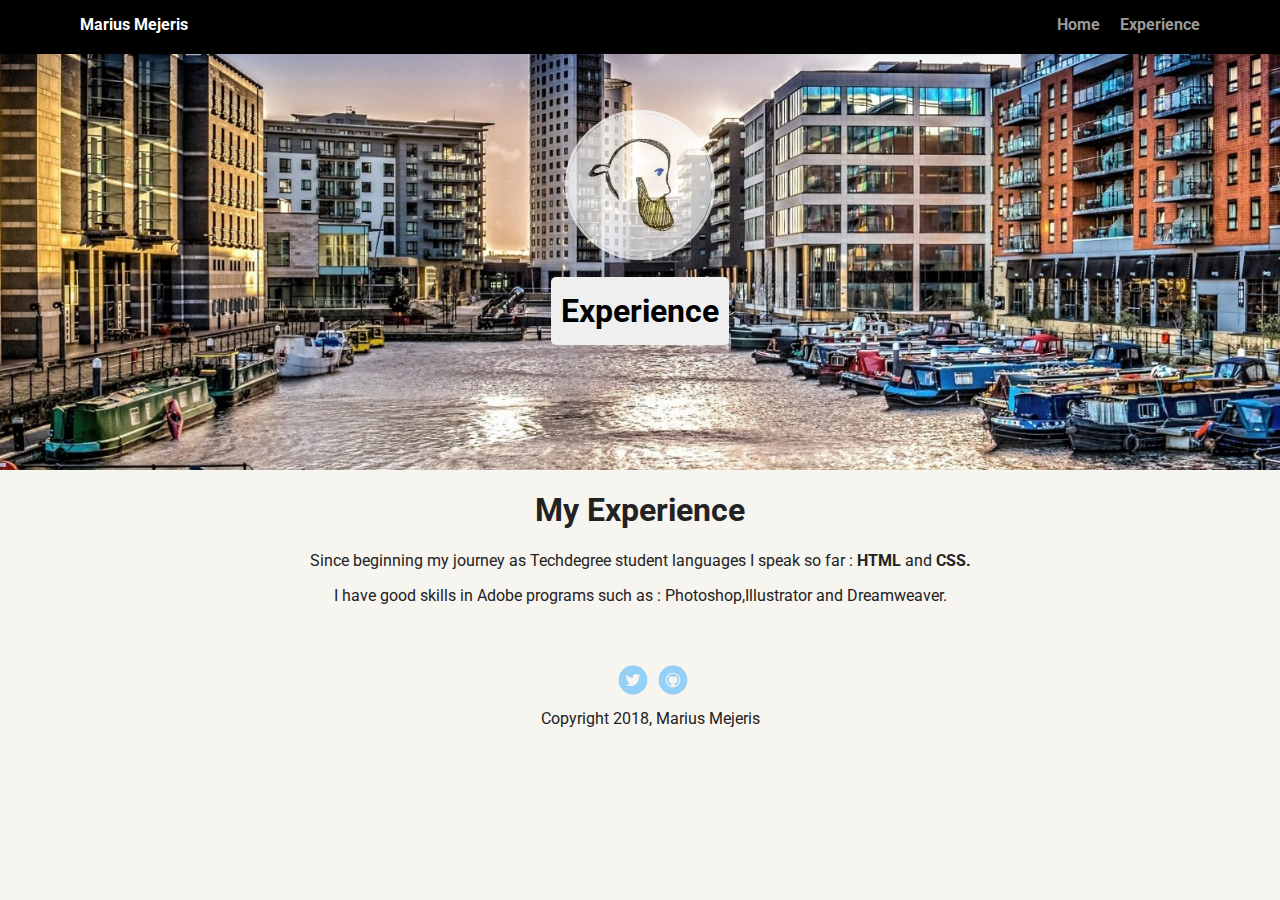
==== experience.html @ 51ee3f57 "Initial commit" ====
<!doctype html>
<html lang="en">
<head>
  <meta charset="utf-8">
  <title>Marius Mejeris Profile</title>
  <meta name="viewport" content="width=device-width, initial-scale=1.0">
  <link rel="stylesheet" href="styles.css">
  <link href="https://fonts.googleapis.com/css?family=Muli%7CRoboto:400,300,500,700,900" rel="stylesheet"></head>
  <body>

    <div class="main-nav">
        <ul class="nav">
          <li class="name">Marius Mejeris</li>
          <li><a href="index.html">Home</a></li>
          <li><a href="experience.html">Experience</a></li>
        </ul>
    </div>

    <header>
      <img src="images/me.jpg" alt="Drawing of Marius Mejeris" class="profile-image">
      <h1 class="tag name">Experience</h1>
    </header>

	<div class="experience">
		<h1>My Experience</h1>
		<p>Since beginning my journey as Techdegree student languages I speak so far : <strong>HTML</strong> and <strong>CSS.</strong></p>
		<p>I have good skills in Adobe programs such as : Photoshop,Illustrator and Dreamweaver.</p>
	</div>
	
    <footer>
      <ul>
        <li><a href="https://twitter.com/MariusMejeris" target="_blank" class="social twitter">Twitter</a></li>
        <li><a href="https://github.com/MariusMejeris" target="_blank" class="social github">Github</a></li>
      </ul>
      <p class="copyright">Copyright 2018, Marius Mejeris</p>
    </footer>
  </body>
  </html>
---- styles.css ----
/* Global Layout Set-up */
* { 
  box-sizing: border-box;
}
  
body {
  margin: 0;
  padding: 0;
  text-align: center;
  font-family: 'Roboto', sans-serif;
  color: #222;
  background: #f7f5f0;
}
/* Link Styles */

a {
  text-decoration: none;
  color: #999;
}
a:hover {
  color: #6633ff;
}

/* Section Styles */

.main-nav {
  width: 100%;
  background: black;
  min-height: 30px;
  padding: 10px;
  position: fixed;
  text-align: center;
}
.nav {
  display: flex;
  justify-content: space-around;
  font-weight: 700;
  list-style-type: none;
  margin: 0 auto;
  padding: 0;
}

.nav .name {
    display: block;
    margin-right: auto;
    color: white;
}
.nav li {
  padding: 5px 10px 10px 10px;
}
.nav a {
  transition: all .5s;
}
.nav a:hover {
  color: white
}

header {
  text-align: center;
  background: url('images/dock.jpg') no-repeat top center ;
  background-size: cover;
  overflow: hidden;
  padding-top: 60px;
}
header {
  line-height: 1.5;
}
header .profile-image {
  margin-top: 50px;
  width: 150px;
  height: 150px;
  border-radius: 50%;
  border: 3px solid white;
  transition: all .5s;
  opacity: 0.7;
  
}
header .profile-image:hover {
  transform: scale(1.2) rotate(5deg);
  opacity: 1;
}
.tag {
  background-color: #efefef;
  color: black;
  padding: 10px;
  border-radius: 5px;
  display: table;
  margin: 10px auto;
} 
.location {
  background-color: #222;
  color: yellow;
}
.card {
  margin: 30px;
  padding: 20px 40px 40px;
  max-width: 500px;
  text-align: left;
  background: #fff;
  border-bottom: 4px solid #ccc;
  border-radius: 6px;
  transition: all .5s;
}
.card:hover {
  border-color: #ff99ff;
}

ul.skills {
  padding: 0;
  text-align: center;
}

.skills li {
  border-radius: 6px;
  display: inline-block;
  background: #ff9904;
  color: white;
  padding: 5px 10px;
  margin: 2px;
}

.skills li:nth-child(odd) {
  background: #0399ff;
}

footer {
  width: 100%;
  min-height: 30px;
  padding: 20px 0 40px 20px;
}

footer .copyright {
  top: -8px;
  font-size: .75em;
}

footer ul {
  list-style-type: none;
  margin: 0;
  padding: 0;
}

footer ul li {
  display: inline-block;
}

a.social {
  display: inline-block;
  text-indent: -9999px;
  margin-left: 5px;
  width: 30px;
  height: 30px;
  background-size: 30px 30px;
  opacity: .4;
  transition: all .5s;
}
a.twitter {
  background-image: url(images/twitter.svg);
}
a.linkedin {
  background-image: url(images/linkedin.svg);
}
a.github {
  background-image: url(images/github.svg);
}
a.social:hover {
  opacity: 1;
}
.clearfix {
  clear: both;
}

/* Styles for larger screens */
@media screen and (min-width: 720px) {
  
  .flex {
      display: -ms-flexbox;      /* TWEENER - IE 10 */
      display: flex; 
      max-width: 1200px;
      -ms-flex-pack: distribute;
      justify-content: space-around;
      margin: 0 auto;
  }

  header {
    min-height: 470px;
  }

  .nav {
    max-width: 1200px;
    padding: 0 30px;
  }


  main {
    padding-top: 20px;
  }

  main p {
    line-height: 1.6em;
  }

  footer {
    font-size: 1.3em;
    max-width: 1200px;
    margin: 40px auto;
  }

}
/* Styles for experience page */

.experience {
	
	
}
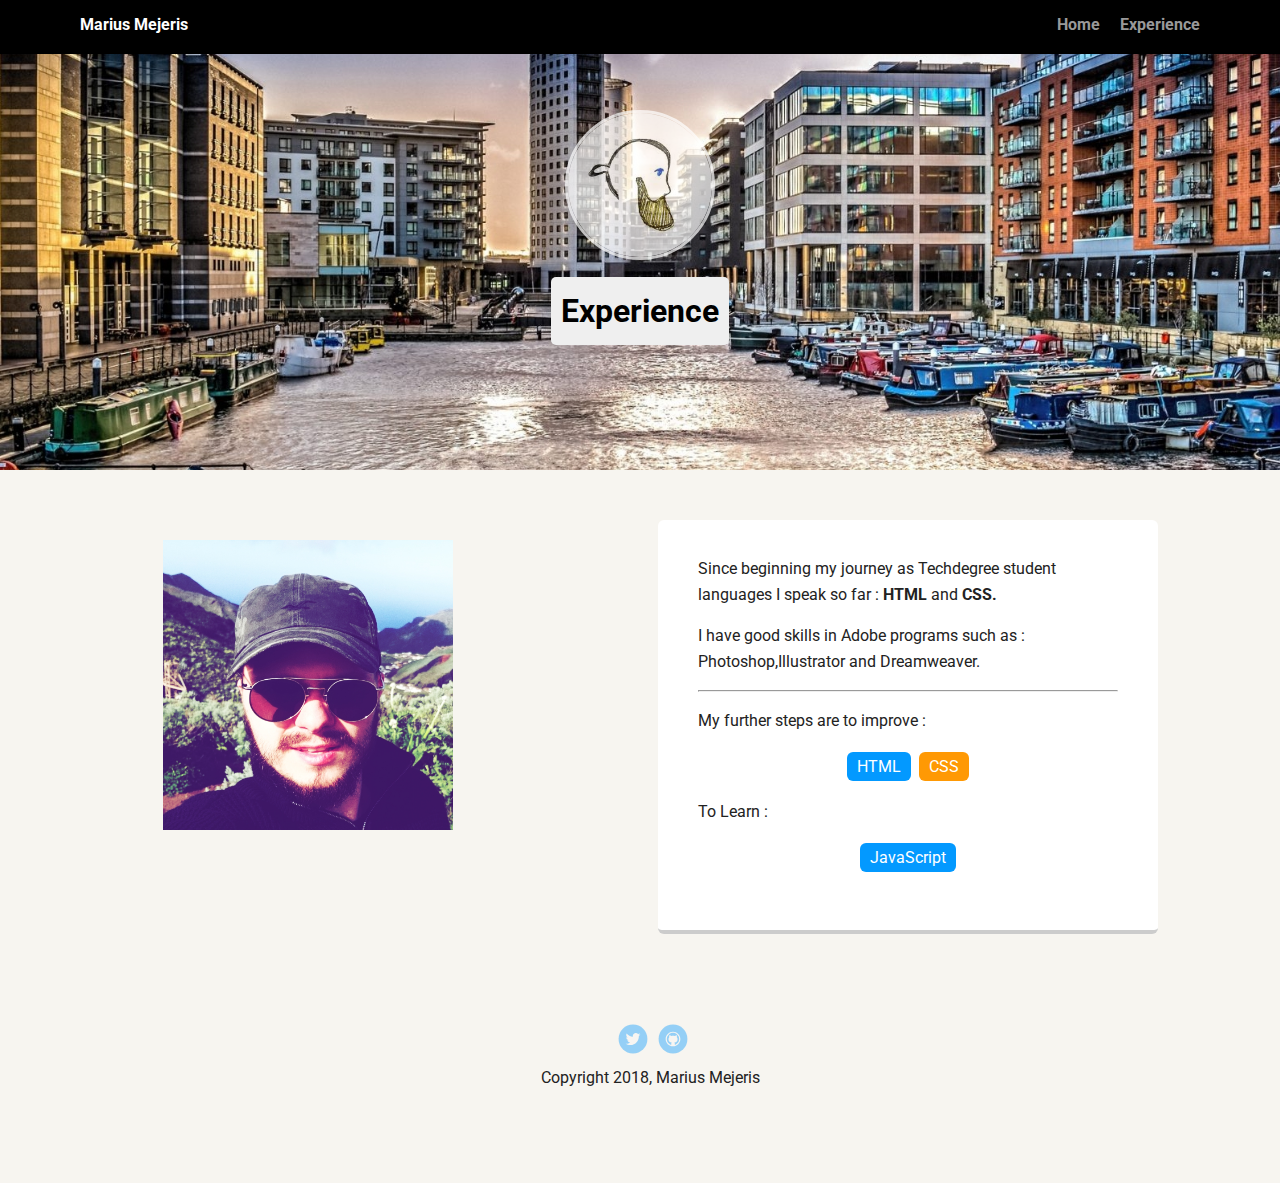
==== commit 4f4d8498: "Added new image" ====
--- a/experience.html
+++ b/experience.html
@@ -17,15 +17,51 @@
     </div>
 
     <header>
-      <img src="images/me.jpg" alt="Drawing of Marius Mejeris" class="profile-image">
+      <img src="images/me.jpg" alt="Drawing of Marius Mejeris"  class="profile-image">
       <h1 class="tag name">Experience</h1>
     </header>
-
-	<div class="experience">
-		<h1>My Experience</h1>
+	
+	 <main class="flex">
+      <div class="card2">
+		<img src="images/side_image.jpg" alt="Photo of Marius Mejeris" height="290" width="290" class="side-image">
+      </div> 
+      <div class="card">
 		<p>Since beginning my journey as Techdegree student languages I speak so far : <strong>HTML</strong> and <strong>CSS.</strong></p>
 		<p>I have good skills in Adobe programs such as : Photoshop,Illustrator and Dreamweaver.</p>
-	</div>
+		<hr>
+		<p>My further steps are to improve :</p>
+		<ul class="skills">
+          <li>HTML</li>
+          <li>CSS</li>
+        </ul>
+		<p>To Learn :</p>
+		<ul class="skills">
+          <li>JavaScript</li>
+        </ul>
+      </div> 
+    </main>
+	
+	
+	
+	
+	
+	
+	
+	
+	
+	
+	
+	
+	
+	
+	
+	
+	
+	
+	
+	
+	
+	
 	
     <footer>
       <ul>
--- a/styles.css
+++ b/styles.css
@@ -209,8 +209,11 @@
 }
 /* Styles for experience page */
 
-.experience {
-	
-	
-}
-
+.card2 {
+  margin: 30px;
+  padding: 20px 40px 40px;
+  text-align: left;
+}
+
+
+
